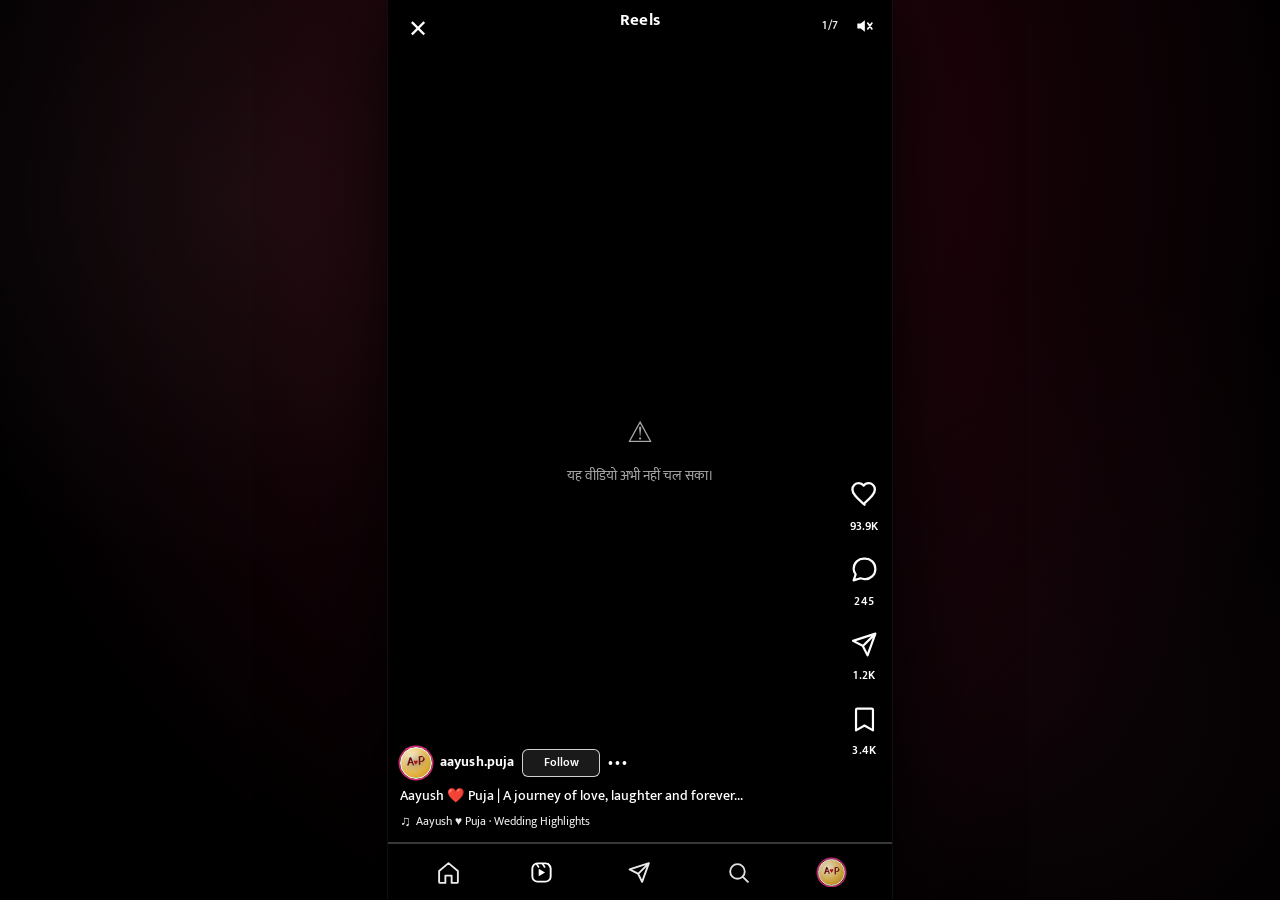
==== reels.html @ f819ce07 "add reels like insta" ====
<!doctype html>
<html lang="hi">
<head>
<meta charset="utf-8">
<link rel="icon" href="data:image/svg+xml,%3Csvg xmlns='http://www.w3.org/2000/svg' viewBox='0 0 64 64'%3E%3Crect width='64' height='64' rx='14' fill='%238b1e3f'/%3E%3Cpath d='M32 50s-16-9.7-16-22a9 9 0 0 1 16-5.6A9 9 0 0 1 48 28c0 12.3-16 22-16 22z' fill='%23f4d58d'/%3E%3C/svg%3E">
<meta name="viewport" content="width=device-width,initial-scale=1,viewport-fit=cover">
<meta name="theme-color" content="#050205">
<meta name="referrer" content="strict-origin-when-cross-origin">
<title>Wedding Reels — आयुष ♥ पूजा</title>
<meta name="description" content="आयुष और पूजा की शादी की खूबसूरत झलकियाँ — Wedding Reels">
<meta property="og:title" content="Wedding Reels — आयुष ♥ पूजा">
<meta property="og:description" content="हमारी शादी की खूबसूरत झलकियाँ देखें ❤️">
<link rel="preconnect" href="https://fonts.googleapis.com">
<link rel="preconnect" href="https://fonts.gstatic.com" crossorigin>
<link href="https://fonts.googleapis.com/css2?family=Yatra+One&family=Mukta:wght@400;500;600;700&display=swap" rel="stylesheet">
<link rel="stylesheet" href="reels.css">
</head>
<body class="reels-page">
<div class="reels-bg" aria-hidden="true"></div>
<main class="reels-app" aria-label="Wedding Reels">
  <div class="reels-stage">
    <div class="reels-viewport" id="reelsViewport" tabindex="0" role="region" aria-label="शादी की झलकियाँ — ऊपर या नीचे स्वाइप करें">
      <div class="reels-loading" id="reelsLoading" role="status">
        <span class="reels-spin" aria-hidden="true"></span>
        <span>यादगार पल तैयार हो रहे हैं…</span>
      </div>
      <div class="reels-track" id="reelsTrack" hidden></div>
      <div class="reels-empty" id="reelsEmpty" hidden>
        <span class="reels-empty-ic" aria-hidden="true">🎬</span>
        <p>अभी कोई वीडियो उपलब्ध नहीं है।</p>
        <p class="reels-empty-sub">जल्द ही खूबसूरत पल यहाँ सजेंगे।</p>
        <a class="reels-empty-link" href="index.html">आमंत्रण पर वापस जाएँ</a>
      </div>
    </div>

    <a class="reels-close" id="reelsClose" href="index.html" aria-label="Reels बंद करें" title="बंद करें">✕</a>

    <div class="reels-ui" id="reelsUi" hidden>
      <header class="reels-topbar">
        <span class="reels-title">Reels</span>
        <div class="reels-top-actions">
          <span class="reels-count" id="reelsCount" aria-live="polite">1/10</span>
          <button class="reels-mute" id="reelsMute" type="button" aria-label="आवाज़ चालू करें" aria-pressed="true">
            <svg viewBox="0 0 24 24" aria-hidden="true"><path d="M4 9v6h4l5 4V5L8 9H4z" fill="currentColor"/><path d="M16.5 8.5l5 7M21.5 8.5l-5 7" fill="none" stroke="currentColor" stroke-width="2" stroke-linecap="round"/></svg>
          </button>
        </div>
      </header>

      <div class="reels-rail" role="group" aria-label="Reel interactions">
        <button class="reels-act" id="reelsLike" type="button" aria-label="पसंद करें" aria-pressed="false">
          <span class="reels-act-ic">
            <svg class="heart" viewBox="0 0 24 24" aria-hidden="true"><path d="M12 20.5l-1.5-1.4C5.4 14.6 2 11.5 2 7.8 2 4.9 4.3 2.6 7.2 2.6c1.6 0 3.1.7 4.1 2 .9-1.3 2.5-2 4.1-2 2.9 0 5.2 2.3 5.2 5.2 0 3.7-3.4 6.8-8.5 11.3L12 20.5z"/></svg>
            <span class="reels-burst" aria-hidden="true">❤</span>
          </span>
          <span class="reels-act-num" id="reelsLikeCount">93.9K</span>
        </button>

        <button class="reels-act" id="reelsComment" type="button" aria-label="टिप्पणियाँ देखें">
          <span class="reels-act-ic">
            <svg viewBox="0 0 24 24" aria-hidden="true"><path d="M21 11.5a8.4 8.4 0 0 1-9 8.4 9.6 9.6 0 0 1-3.3-.6L3 21l1.7-4.9A8.2 8.2 0 0 1 3 11.5 8.4 8.4 0 0 1 12 3a8.4 8.4 0 0 1 9 8.5z" fill="none" stroke="currentColor" stroke-width="1.8" stroke-linejoin="round"/></svg>
          </span>
          <span class="reels-act-num" id="reelsCommentCount">245</span>
        </button>

        <button class="reels-act" id="reelsShare" type="button" aria-label="शेयर करें">
          <span class="reels-act-ic">
            <svg viewBox="0 0 24 24" aria-hidden="true"><path d="M21 3L10.5 13.5M21 3l-6.5 18-4-8-8-4L21 3z" fill="none" stroke="currentColor" stroke-width="1.8" stroke-linejoin="round"/></svg>
          </span>
          <span class="reels-act-num" id="reelsShareCount">1.2K</span>
        </button>

        <button class="reels-act" id="reelsSave" type="button" aria-label="सेव करें" aria-pressed="false">
          <span class="reels-act-ic">
            <svg class="bookmark" viewBox="0 0 24 24" aria-hidden="true"><path d="M6 3h12a1 1 0 0 1 1 1v17l-7-4-7 4V4a1 1 0 0 1 1-1z" fill="none" stroke="currentColor" stroke-width="1.8" stroke-linejoin="round"/></svg>
          </span>
          <span class="reels-act-num" id="reelsSaveCount">3.4K</span>
        </button>
      </div>

      <div class="reels-info">
        <div class="reels-profile-row">
          <span class="reels-avatar" aria-hidden="true"><span>A</span><i>♥</i><span>P</span></span>
          <span class="reels-username">aayush.puja</span>
          <button class="reels-follow" id="reelsFollow" type="button" aria-pressed="false">Follow</button>
          <span class="reels-more" aria-hidden="true">•••</span>
        </div>
        <p class="reels-caption">Aayush ❤️ Puja | A journey of love, laughter and forever...</p>
        <p class="reels-audio"><span aria-hidden="true">♫</span> Aayush ♥ Puja · Wedding Highlights</p>
      </div>

      <div class="reels-pause" id="reelsPause" aria-hidden="true">
        <svg viewBox="0 0 24 24" aria-hidden="true"><path d="M8 5v14l11-7z" fill="currentColor"/></svg>
      </div>

      <div class="reels-progress" aria-hidden="true"><span id="reelsProgressBar"></span></div>

      <nav class="reels-nav" aria-label="Reels navigation">
        <a class="reels-nav-item" href="index.html" aria-label="Home">
          <svg viewBox="0 0 24 24" aria-hidden="true"><path d="M3 10.5L12 3l9 7.5V21a1 1 0 0 1-1 1h-5v-7H9v7H4a1 1 0 0 1-1-1z" fill="none" stroke="currentColor" stroke-width="1.8" stroke-linejoin="round"/></svg>
        </a>
        <span class="reels-nav-item is-active" aria-current="page" aria-label="Reels">
          <svg viewBox="0 0 24 24" aria-hidden="true"><rect x="3.2" y="3.2" width="17.6" height="17.6" rx="5" fill="none" stroke="currentColor" stroke-width="1.8"/><path d="M9.3 8.4v7.2l6.1-3.6z" fill="currentColor"/><path d="M7.2 3.7l2 3M13 3.7l2 3M18.4 3.7l2 3" fill="none" stroke="currentColor" stroke-width="1.6" stroke-linecap="round"/></svg>
        </span>
        <button class="reels-nav-item" id="reelsNavShare" type="button" aria-label="Share Reel">
          <svg viewBox="0 0 24 24" aria-hidden="true"><path d="M21 3L10.5 13.5M21 3l-6.5 18-4-8-8-4L21 3z" fill="none" stroke="currentColor" stroke-width="1.8" stroke-linejoin="round"/></svg>
        </button>
        <span class="reels-nav-item is-static" aria-hidden="true">
          <svg viewBox="0 0 24 24" aria-hidden="true"><circle cx="11" cy="11" r="7" fill="none" stroke="currentColor" stroke-width="1.8"/><path d="M16.2 16.2L21 21" fill="none" stroke="currentColor" stroke-width="1.8" stroke-linecap="round"/></svg>
        </span>
        <span class="reels-nav-item is-static" aria-hidden="true">
          <span class="reels-nav-avatar"><span>A</span><i>♥</i><span>P</span></span>
        </span>
      </nav>
    </div>
  </div>
</main>

<div class="reels-sheet" id="reelsSheet" hidden>
  <div class="reels-sheet-backdrop" data-reels-close="comments"></div>
  <div class="reels-sheet-panel" role="dialog" aria-modal="true" aria-labelledby="reelsSheetTitle">
    <div class="reels-sheet-handle" aria-hidden="true"></div>
    <div class="reels-sheet-head"><h3 id="reelsSheetTitle">टिप्पणियाँ <span id="reelsSheetCount">245</span></h3><button class="reels-sheet-close" id="reelsSheetClose" type="button" aria-label="बंद करें">✕</button></div>
    <div class="reels-comments" id="reelsComments"></div>
  </div>
</div>

<div class="reels-sheet" id="reelsShareSheet" hidden>
  <div class="reels-sheet-backdrop" data-reels-close="share"></div>
  <div class="reels-sheet-panel reels-share-panel" role="dialog" aria-modal="true" aria-labelledby="reelsShareTitle">
    <div class="reels-sheet-handle" aria-hidden="true"></div>
    <div class="reels-sheet-head"><h3 id="reelsShareTitle">शेयर करें</h3><button class="reels-sheet-close" id="reelsShareClose" type="button" aria-label="बंद करें">✕</button></div>
    <div class="reels-share-body">
      <a class="reels-share-btn wa" id="reelsShareWa" target="_blank" rel="noopener noreferrer">WhatsApp पर शेयर करें</a>
      <button class="reels-share-btn copy" id="reelsShareCopy" type="button">लिंक कॉपी करें</button>
      <p class="reels-share-status" id="reelsShareStatus" role="status"></p>
    </div>
  </div>
</div>

<script src="config.js"></script>
<script src="reels.js"></script>
</body>
</html>
---- reels.css ----
:root{
  --nav-h:56px;
  --rose:#ff3040;
  --white:#fff;
  --muted:#a8a8a8;
  --panel:#1c1c1e;
  --font-body:Mukta,"Noto Sans Devanagari",sans-serif;
  --font-display:"Yatra One","Noto Serif Devanagari",serif;
}
*{box-sizing:border-box;margin:0}
html,body{height:100%}
body{
  font-family:var(--font-body);
  color:var(--white);
  background:#000;
  line-height:1.5;
  overflow:hidden;
  -webkit-font-smoothing:antialiased;
}
button,a{font:inherit}
button{border:0;background:none;color:inherit;cursor:pointer}
a{color:inherit}
svg{display:block}
.reels-page{min-height:100vh;min-height:100svh;overflow:hidden}
.reels-bg{
  position:fixed;
  inset:0;
  z-index:0;
  background:
    radial-gradient(ellipse at 50% 18%,#3b0814 0,#120206 46%,#000 78%),
    radial-gradient(ellipse at 50% 108%,#4a070d 0,#120206 44%,#000 80%);
}
.reels-bg::before{
  content:"";
  position:absolute;
  inset:0;
  background:
    radial-gradient(circle at 18% 22%,#ffffff0a,#0000 30%),
    radial-gradient(circle at 82% 78%,#e0457b0d,#0000 34%);
  pointer-events:none;
}
.reels-app{
  position:relative;
  z-index:1;
  height:100vh;
  height:100svh;
  display:flex;
  justify-content:center;
  overflow:hidden;
}
.reels-stage{
  position:relative;
  isolation:isolate;
  height:100vh;
  height:100svh;
  width:min(100vw,calc(100vh * 9 / 16));
  width:min(100vw,calc(100svh * 9 / 16));
  max-width:520px;
  overflow:hidden;
  background:#000;
  box-shadow:0 0 90px #000;
}
.reels-viewport{
  position:relative;
  width:100%;
  height:100%;
  overflow-y:auto;
  overflow-x:hidden;
  scroll-snap-type:y mandatory;
  overscroll-behavior-y:contain;
  scrollbar-width:none;
  -webkit-overflow-scrolling:touch;
  touch-action:pan-y;
  outline:none;
  background:#000;
}
.reels-viewport::-webkit-scrollbar{display:none}
.reels-viewport:focus-visible{outline:2px solid var(--white);outline-offset:-4px}
.reels-track{display:flex;flex-direction:column;height:100%}
.reel-slide{
  position:relative;
  flex:0 0 100%;
  height:100%;
  overflow:hidden;
  scroll-snap-align:start;
  scroll-snap-stop:always;
  background:#000;
}
.reel-slide::after{
  content:"";
  position:absolute;
  inset:0;
  z-index:1;
  pointer-events:none;
  background:linear-gradient(#000000a6,#0000 20%,#0000 58%,#000000c9);
}
.reel-video{
  display:block;
  width:100%;
  height:100%;
  object-fit:cover;
  background:#000;
  cursor:pointer;
  -webkit-tap-highlight-color:transparent;
}
.reel-load{
  position:absolute;
  inset:0;
  z-index:2;
  display:grid;
  place-items:center;
  background:#000000d9;
  opacity:1;
  visibility:visible;
  transition:opacity .3s ease,visibility .3s ease;
}
.reel-slide.is-ready .reel-load{opacity:0;visibility:hidden;pointer-events:none}
.reel-slide.is-error .reel-load{display:none}
.reels-spin{
  display:block;
  width:34px;
  height:34px;
  border-radius:50%;
  border:2px solid #ffffff2b;
  border-top-color:var(--white);
  animation:reelspin .85s linear infinite;
}
@keyframes reelspin{to{transform:rotate(360deg)}}
.reel-err{
  position:absolute;
  inset:0;
  z-index:2;
  display:none;
  flex-direction:column;
  align-items:center;
  justify-content:center;
  gap:10px;
  padding:28px;
  text-align:center;
  background:#000;
  color:#e8e8e8;
}
.reel-slide.is-error .reel-err{display:flex}
.reel-err-ic{font-size:1.8rem;color:var(--muted)}
.reel-err p{max-width:250px;font-size:.9rem;line-height:1.6;color:var(--muted)}
.reels-loading,
.reels-empty{
  position:absolute;
  inset:0;
  z-index:2;
  display:flex;
  flex-direction:column;
  align-items:center;
  justify-content:center;
  gap:12px;
  padding:28px;
  text-align:center;
  color:#e8e8e8;
  background:#000;
}
.reels-loading[hidden],
.reels-empty[hidden],
.reels-ui[hidden],
.reels-track[hidden]{display:none!important}
.reels-loading span:last-child{font-size:.9rem;letter-spacing:.02em;color:var(--muted)}
.reels-empty-ic{font-size:2.2rem;filter:drop-shadow(0 4px 10px #000a)}
.reels-empty p{max-width:280px;font-size:.95rem;line-height:1.65}
.reels-empty .reels-empty-sub{font-size:.86rem;color:var(--muted)}
.reels-empty .reels-empty-link{
  margin-top:6px;
  display:inline-flex;
  align-items:center;
  justify-content:center;
  min-height:44px;
  padding:9px 20px;
  border-radius:10px;
  border:1px solid #ffffff66;
  background:#ffffff12;
  color:var(--white);
  text-decoration:none;
  font-weight:600;
  font-size:.88rem;
}
.reels-ui{
  position:absolute;
  inset:0;
  z-index:4;
  pointer-events:none;
}
.reels-close{
  position:absolute;
  top:calc(8px + env(safe-area-inset-top));
  left:8px;
  z-index:9;
  width:44px;
  height:44px;
  border-radius:50%;
  display:grid;
  place-items:center;
  text-decoration:none;
  color:var(--white);
  background:transparent;
  font-size:1.5rem;
  line-height:1;
  text-shadow:0 1px 8px #000;
  transition:transform .16s ease,opacity .16s ease;
}
.reels-close:hover{opacity:.82}
.reels-close:active{transform:scale(.9)}
.reels-close:focus-visible,
.reels-mute:focus-visible,
.reels-act:focus-visible .reels-act-ic,
.reels-follow:focus-visible,
.reels-nav-item:focus-visible,
.reels-sheet-close:focus-visible,
.reels-share-btn:focus-visible,
.reels-empty-link:focus-visible{
  outline:2px solid var(--white);
  outline-offset:3px;
}
.reels-topbar{
  position:absolute;
  top:0;
  left:0;
  right:0;
  z-index:3;
  min-height:calc(52px + env(safe-area-inset-top));
  padding:calc(8px + env(safe-area-inset-top)) 12px 20px;
  display:flex;
  align-items:flex-start;
  justify-content:center;
  background:linear-gradient(#0000009c,#0000);
  pointer-events:none;
}
.reels-title{
  color:var(--white);
  font-size:1.05rem;
  font-weight:700;
  letter-spacing:.01em;
  line-height:1.5;
  text-shadow:0 1px 6px #000;
}
.reels-top-actions{
  position:absolute;
  top:calc(8px + env(safe-area-inset-top));
  right:10px;
  display:flex;
  align-items:center;
  gap:8px;
  pointer-events:auto;
}
.reels-count{
  flex:none;
  color:var(--white);
  font-size:.74rem;
  font-weight:600;
  letter-spacing:.02em;
  line-height:1.5;
  text-shadow:0 1px 6px #000;
  opacity:.92;
}
.reels-mute{
  flex:none;
  width:36px;
  height:36px;
  border-radius:50%;
  display:grid;
  place-items:center;
  background:#0000004d;
  color:var(--white);
  backdrop-filter:blur(4px);
  transition:background .18s ease,transform .18s ease;
}
.reels-mute:hover{background:#00000073}
.reels-mute:active{transform:scale(.92)}
.reels-mute svg{width:20px;height:20px}
.reels-rail{
  position:absolute;
  right:6px;
  bottom:calc(var(--nav-h) + 86px + env(safe-area-inset-bottom));
  z-index:5;
  display:flex;
  flex-direction:column;
  align-items:center;
  gap:14px;
  pointer-events:auto;
}
.reels-act{
  display:flex;
  flex-direction:column;
  align-items:center;
  gap:3px;
  min-width:44px;
  padding:0;
  color:var(--white);
  line-height:1;
  -webkit-tap-highlight-color:transparent;
}
.reels-act-ic{
  position:relative;
  width:44px;
  height:44px;
  display:grid;
  place-items:center;
  filter:drop-shadow(0 2px 5px #000b);
  transition:transform .18s ease;
}
.reels-act:hover .reels-act-ic{transform:scale(1.06)}
.reels-act:active .reels-act-ic{transform:scale(.9)}
.reels-act-ic svg{width:29px;height:29px;display:block}
.reels-act .heart path{
  fill:none;
  stroke:var(--white);
  stroke-width:1.9;
  stroke-linejoin:round;
  transition:fill .18s ease,stroke .18s ease;
}
.reels-act.is-liked .heart path{fill:var(--rose);stroke:var(--rose)}
.reels-act.is-liked .reels-act-ic svg{animation:reelHeartPop .4s ease}
.reels-act.is-saved .bookmark path{fill:var(--white);stroke:var(--white)}
.reels-burst{
  position:absolute;
  inset:0;
  display:grid;
  place-items:center;
  font-size:1.65rem;
  color:var(--rose);
  opacity:0;
  transform:scale(.4);
  pointer-events:none;
}
.reels-act.is-liked .reels-burst{animation:reelHeartBurst .55s ease-out}
@keyframes reelHeartPop{0%{transform:scale(.65)}55%{transform:scale(1.2)}100%{transform:scale(1)}}
@keyframes reelHeartBurst{0%{opacity:.95;transform:scale(.4)}70%{opacity:0;transform:scale(1.7)}100%{opacity:0;transform:scale(1.8)}}
.reels-act-num{
  color:var(--white);
  font-size:.72rem;
  font-weight:600;
  letter-spacing:.01em;
  line-height:1.2;
  text-shadow:0 1px 4px #000;
}
.reels-info{
  position:absolute;
  left:12px;
  right:76px;
  bottom:calc(var(--nav-h) + 12px + env(safe-area-inset-bottom));
  z-index:5;
  display:flex;
  flex-direction:column;
  gap:7px;
  pointer-events:none;
  text-shadow:0 1px 8px #000c;
}
.reels-profile-row{
  display:flex;
  align-items:center;
  gap:8px;
  min-width:0;
}
.reels-avatar{
  flex:none;
  width:32px;
  height:32px;
  border-radius:50%;
  display:flex;
  align-items:center;
  justify-content:center;
  gap:1px;
  background:radial-gradient(circle at 35% 30%,#fff6d8,#e8b84a 58%,#b8860b);
  border:1.5px solid var(--white);
  box-shadow:0 0 0 1.5px #d62976,0 2px 8px #0008;
  color:#6d0a14;
  font-family:var(--font-display);
  font-size:.66rem;
  line-height:1;
  letter-spacing:0;
}
.reels-avatar i{font-style:normal;color:#c1121f;font-size:.5rem;margin:0 -1px}
.reels-username{
  min-width:0;
  overflow:hidden;
  text-overflow:ellipsis;
  white-space:nowrap;
  color:var(--white);
  font-size:.9rem;
  font-weight:700;
  letter-spacing:.01em;
}
.reels-follow{
  flex:none;
  min-width:78px;
  height:28px;
  padding:0 12px;
  border:1px solid #ffffffcc;
  border-radius:6px;
  background:#ffffff1a;
  color:var(--white);
  font-size:.78rem;
  font-weight:600;
  line-height:1;
  pointer-events:auto;
  backdrop-filter:blur(4px);
  transition:background .18s ease,border-color .18s ease,color .18s ease;
}
.reels-follow:hover{background:#ffffff29}
.reels-follow.is-following{
  background:#ffffff1f;
  border-color:#ffffff5c;
  color:#e8e8e8;
}
.reels-more{
  flex:none;
  color:var(--white);
  font-size:.86rem;
  font-weight:700;
  letter-spacing:2px;
  line-height:1;
}
.reels-caption{
  display:-webkit-box;
  -webkit-line-clamp:3;
  -webkit-box-orient:vertical;
  overflow:hidden;
  color:var(--white);
  font-size:.88rem;
  font-weight:500;
  line-height:1.35;
  overflow-wrap:anywhere;
}
.reels-audio{
  display:flex;
  align-items:center;
  gap:5px;
  min-width:0;
  overflow:hidden;
  white-space:nowrap;
  text-overflow:ellipsis;
  color:#ededed;
  font-size:.76rem;
  line-height:1.4;
}
.reels-audio span{flex:none;font-size:.9rem}
.reels-pause{
  position:absolute;
  inset:0;
  z-index:3;
  display:grid;
  place-items:center;
  opacity:0;
  pointer-events:none;
  transition:opacity .16s ease;
}
.reels-pause.is-visible{opacity:1}
.reels-pause svg{
  width:72px;
  height:72px;
  color:var(--white);
  opacity:.92;
  filter:drop-shadow(0 4px 16px #000b);
}
.reels-progress{
  position:absolute;
  left:0;
  right:0;
  bottom:calc(var(--nav-h) + env(safe-area-inset-bottom));
  z-index:6;
  height:2px;
  background:#ffffff38;
  overflow:hidden;
  pointer-events:none;
}
.reels-progress span{
  display:block;
  width:0;
  height:100%;
  background:var(--white);
  transition:width .1s linear;
}
.reels-nav{
  position:absolute;
  left:0;
  right:0;
  bottom:0;
  z-index:7;
  height:calc(var(--nav-h) + env(safe-area-inset-bottom));
  padding:0 14px env(safe-area-inset-bottom);
  display:flex;
  align-items:center;
  justify-content:space-between;
  background:linear-gradient(#0000,#000000e8 34%);
  pointer-events:auto;
}
.reels-nav-item{
  flex:1;
  height:100%;
  display:grid;
  place-items:center;
  color:var(--white);
  text-decoration:none;
  opacity:.92;
  -webkit-tap-highlight-color:transparent;
}
.reels-nav-item svg{
  width:25px;
  height:25px;
  filter:drop-shadow(0 1px 4px #000);
}
.reels-nav-item.is-active{opacity:1}
.reels-nav-item.is-static{cursor:default;opacity:.88}
.reels-nav-avatar{
  width:27px;
  height:27px;
  border-radius:50%;
  display:flex;
  align-items:center;
  justify-content:center;
  gap:1px;
  background:radial-gradient(circle at 35% 30%,#fff6d8,#e8b84a 58%,#b8860b);
  border:1.5px solid var(--white);
  box-shadow:0 0 0 1.5px #d62976;
  color:#6d0a14;
  font-family:var(--font-display);
  font-size:.56rem;
  line-height:1;
}
.reels-nav-avatar i{font-style:normal;color:#c1121f;font-size:.44rem;margin:0 -1px}
.reels-sheet{
  position:fixed;
  inset:0;
  z-index:80;
  display:flex;
  align-items:flex-end;
  justify-content:center;
  visibility:hidden;
  opacity:0;
  transition:opacity .25s ease,visibility .25s ease;
}
.reels-sheet.is-open{visibility:visible;opacity:1}
.reels-sheet[hidden]{display:none}
.reels-sheet-backdrop{position:absolute;inset:0;background:#000000b8;backdrop-filter:blur(2px)}
.reels-sheet-panel{
  position:relative;
  z-index:1;
  width:min(100%,480px);
  max-height:min(82svh,720px);
  display:flex;
  flex-direction:column;
  overflow:hidden;
  background:var(--panel);
  border-radius:16px 16px 0 0;
  box-shadow:0 -20px 60px #000c;
  transform:translateY(105%);
  transition:transform .32s cubic-bezier(.2,.8,.2,1);
}
.reels-sheet.is-open .reels-sheet-panel{transform:translateY(0)}
.reels-sheet-handle{width:38px;height:4px;border-radius:4px;background:#5c5c5e;margin:9px auto 2px;flex:none}
.reels-sheet-head{
  display:flex;
  align-items:center;
  justify-content:space-between;
  gap:12px;
  padding:8px 16px 12px;
  border-bottom:1px solid #ffffff14;
  flex:none;
}
.reels-sheet-head h3{
  display:flex;
  align-items:center;
  gap:8px;
  margin:0;
  color:var(--white);
  font-size:1rem;
  font-weight:700;
  line-height:1.4;
}
.reels-sheet-head h3 span{
  padding:1px 8px;
  border-radius:999px;
  background:#ffffff14;
  color:var(--muted);
  font-size:.76rem;
  font-weight:600;
}
.reels-sheet-close{
  flex:none;
  width:36px;
  height:36px;
  border-radius:50%;
  display:grid;
  place-items:center;
  background:#2c2c2e;
  color:var(--white);
  font-size:1rem;
  line-height:1;
  transition:background .18s ease,transform .18s ease;
}
.reels-sheet-close:hover{background:#3a3a3c}
.reels-sheet-close:active{transform:scale(.92)}
.reels-comments{
  flex:1;
  min-height:120px;
  overflow-y:auto;
  overscroll-behavior:contain;
  padding:12px 16px calc(18px + env(safe-area-inset-bottom));
  display:flex;
  flex-direction:column;
  gap:15px;
}
.reels-comment{display:flex;gap:10px;align-items:flex-start}
.reels-cavatar{
  flex:none;
  width:32px;
  height:32px;
  border-radius:50%;
  display:grid;
  place-items:center;
  background:var(--ca,#8e0f22);
  border:1px solid #ffffff2e;
  color:var(--white);
  font-size:.68rem;
  font-weight:700;
  line-height:1;
}
.reels-cbody{min-width:0;flex:1}
.reels-cbody .cu{color:var(--white);font-size:.84rem;font-weight:700;line-height:1.35}
.reels-cbody .ct{margin:1px 0 2px;color:#e2e2e2;font-size:.88rem;line-height:1.5;overflow-wrap:anywhere}
.reels-cmeta{display:flex;gap:10px;color:#8e8e93;font-size:.68rem;line-height:1.4}
.reels-share-panel{max-height:none}
.reels-share-body{
  display:flex;
  flex-direction:column;
  gap:10px;
  padding:14px 16px calc(18px + env(safe-area-inset-bottom));
}
.reels-share-btn{
  display:flex;
  align-items:center;
  justify-content:center;
  gap:8px;
  min-height:48px;
  border-radius:10px;
  text-decoration:none;
  color:var(--white);
  font-size:.95rem;
  font-weight:600;
  transition:filter .18s ease,background .18s ease;
}
.reels-share-btn.wa{background:#25d366;color:#053b1a}
.reels-share-btn.wa:hover{filter:brightness(1.05)}
.reels-share-btn.copy{background:#2c2c2e;color:var(--white)}
.reels-share-btn.copy:hover{background:#3a3a3c}
.reels-share-status{
  min-height:1.2em;
  padding:0;
  color:var(--muted);
  font-size:.78rem;
  line-height:1.4;
  text-align:center;
}
body.reels-sheet-open{overflow:hidden}

@media(min-width:760px){
  .reels-stage{border-left:1px solid #ffffff0f;border-right:1px solid #ffffff0f}
}
@media(max-width:420px){
  :root{--nav-h:54px}
  .reels-close{top:calc(7px + env(safe-area-inset-top));left:6px;width:42px;height:42px}
  .reels-topbar{padding-left:8px;padding-right:8px}
  .reels-title{font-size:1rem}
  .reels-top-actions{right:8px;gap:6px}
  .reels-count{font-size:.7rem}
  .reels-rail{right:2px;gap:12px}
  .reels-act-ic{width:42px;height:42px}
  .reels-act-ic svg{width:27px;height:27px}
  .reels-act-num{font-size:.68rem}
  .reels-info{left:10px;right:70px;gap:6px}
  .reels-avatar{width:30px;height:30px;font-size:.62rem}
  .reels-username{font-size:.86rem}
  .reels-follow{min-width:72px;padding:0 10px;font-size:.74rem}
  .reels-caption{font-size:.84rem}
  .reels-audio{font-size:.72rem}
  .reels-nav{padding-left:8px;padding-right:8px}
  .reels-nav-item svg{width:24px;height:24px}
  .reels-sheet-panel{max-height:84svh}
}
@media(max-height:560px){
  :root{--nav-h:50px}
  .reels-topbar{min-height:calc(46px + env(safe-area-inset-top));padding-bottom:14px}
  .reels-close{top:calc(5px + env(safe-area-inset-top));width:38px;height:38px;font-size:1.35rem}
  .reels-title{font-size:.96rem}
  .reels-mute{width:32px;height:32px}
  .reels-mute svg{width:18px;height:18px}
  .reels-rail{bottom:calc(var(--nav-h) + 54px + env(safe-area-inset-bottom));gap:7px}
  .reels-act-ic{width:38px;height:38px}
  .reels-act-ic svg{width:24px;height:24px}
  .reels-act-num{font-size:.64rem}
  .reels-info{bottom:calc(var(--nav-h) + 7px + env(safe-area-inset-bottom));gap:4px}
  .reels-avatar{width:27px;height:27px;font-size:.58rem}
  .reels-username{font-size:.82rem}
  .reels-follow{height:25px;min-width:68px;font-size:.7rem}
  .reels-caption{font-size:.8rem;-webkit-line-clamp:2}
  .reels-audio{font-size:.68rem}
  .reels-pause svg{width:58px;height:58px}
}
@media(max-height:440px){
  :root{--nav-h:46px}
  .reels-topbar{min-height:calc(42px + env(safe-area-inset-top))}
  .reels-rail{bottom:calc(var(--nav-h) + 38px + env(safe-area-inset-bottom));gap:5px}
  .reels-act-ic{width:34px;height:34px}
  .reels-act-ic svg{width:22px;height:22px}
  .reels-act-num{font-size:.6rem}
  .reels-info{bottom:calc(var(--nav-h) + 4px + env(safe-area-inset-bottom))}
  .reels-profile-row{gap:6px}
  .reels-caption{-webkit-line-clamp:1}
  .reels-audio{display:none}
  .reels-nav-item svg{width:22px;height:22px}
  .reels-nav-avatar{width:24px;height:24px;font-size:.5rem}
}
@media(prefers-reduced-motion:reduce){
  .reels-spin{animation:none!important}
  .reels-act.is-liked .reels-act-ic svg,
  .reels-act.is-liked .reels-burst{animation:none!important}
  .reels-sheet-panel,
  .reels-sheet,
  .reels-pause,
  .reels-progress span,
  .reels-act-ic,
  .reels-mute,
  .reels-close{transition:none}
}
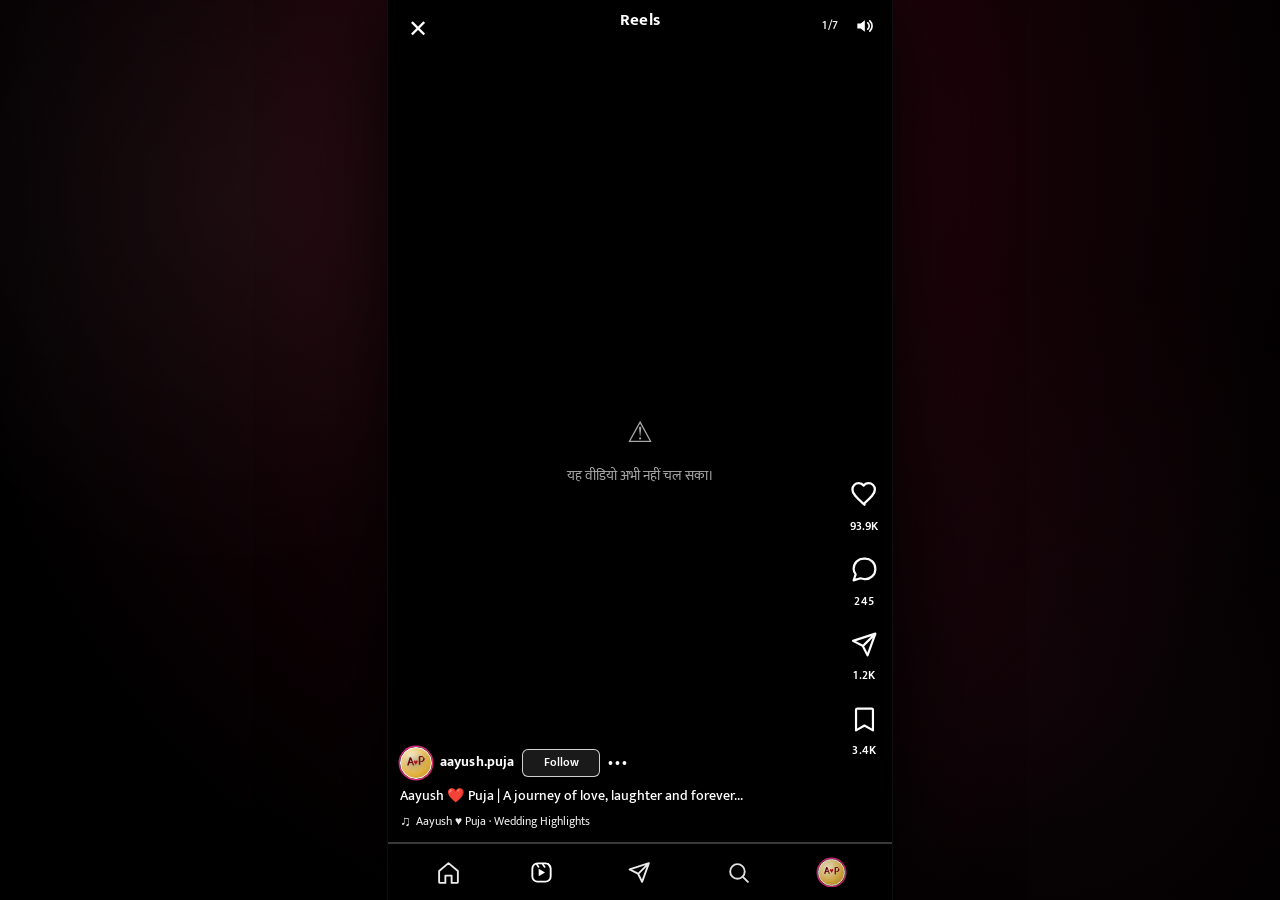
==== commit 810f452a: "reels auto play" ====
--- a/reels.html
+++ b/reels.html
@@ -40,8 +40,8 @@
         <span class="reels-title">Reels</span>
         <div class="reels-top-actions">
           <span class="reels-count" id="reelsCount" aria-live="polite">1/10</span>
-          <button class="reels-mute" id="reelsMute" type="button" aria-label="आवाज़ चालू करें" aria-pressed="true">
-            <svg viewBox="0 0 24 24" aria-hidden="true"><path d="M4 9v6h4l5 4V5L8 9H4z" fill="currentColor"/><path d="M16.5 8.5l5 7M21.5 8.5l-5 7" fill="none" stroke="currentColor" stroke-width="2" stroke-linecap="round"/></svg>
+          <button class="reels-mute" id="reelsMute" type="button" aria-label="आवाज़ बंद करें" aria-pressed="true">
+            <svg viewBox="0 0 24 24" aria-hidden="true"><path d="M4 9v6h4l5 4V5L8 9H4z" fill="currentColor"/><path d="M16.5 8.2a5 5 0 0 1 0 7.6M19 5.8a8.5 8.5 0 0 1 0 12.4" fill="none" stroke="currentColor" stroke-width="2" stroke-linecap="round"/></svg>
           </button>
         </div>
       </header>
@@ -92,6 +92,11 @@
         <svg viewBox="0 0 24 24" aria-hidden="true"><path d="M8 5v14l11-7z" fill="currentColor"/></svg>
       </div>
 
+      <button class="reels-gate" id="reelsGate" type="button" aria-label="आवाज़ के साथ चलाएँ" hidden>
+        <span class="reels-gate-ic" aria-hidden="true"><svg viewBox="0 0 24 24"><path d="M8 5v14l11-7z" fill="currentColor"/></svg></span>
+        <span class="reels-gate-txt" id="reelsGateText">आवाज़ के साथ चलाएँ</span>
+      </button>
+
       <div class="reels-progress" aria-hidden="true"><span id="reelsProgressBar"></span></div>
 
       <nav class="reels-nav" aria-label="Reels navigation">
--- a/reels.css
+++ b/reels.css
@@ -211,6 +211,7 @@
 .reels-mute:focus-visible,
 .reels-act:focus-visible .reels-act-ic,
 .reels-follow:focus-visible,
+.reels-gate:focus-visible,
 .reels-nav-item:focus-visible,
 .reels-sheet-close:focus-visible,
 .reels-share-btn:focus-visible,
@@ -459,6 +460,46 @@
   opacity:.92;
   filter:drop-shadow(0 4px 16px #000b);
 }
+.reels-gate{
+  position:absolute;
+  left:50%;
+  top:50%;
+  z-index:6;
+  display:flex;
+  align-items:center;
+  gap:9px;
+  max-width:calc(100% - 32px);
+  min-height:48px;
+  padding:10px 16px;
+  transform:translate(-50%,-50%);
+  border:1px solid #ffffff4d;
+  border-radius:999px;
+  background:#000000b8;
+  color:var(--white);
+  box-shadow:0 8px 28px #000a;
+  backdrop-filter:blur(8px);
+  font-size:.82rem;
+  font-weight:600;
+  line-height:1.25;
+  text-align:left;
+  pointer-events:auto;
+  transition:background .18s ease,transform .18s ease;
+}
+.reels-gate[hidden]{display:none}
+.reels-gate:hover{background:#000000d9}
+.reels-gate:active{transform:translate(-50%,-50%) scale(.96)}
+.reels-gate-ic{
+  flex:none;
+  width:28px;
+  height:28px;
+  border-radius:50%;
+  display:grid;
+  place-items:center;
+  background:var(--white);
+  color:#000;
+}
+.reels-gate-ic svg{width:16px;height:16px;margin-left:1px}
+.reels-gate-txt{min-width:0}
 .reels-progress{
   position:absolute;
   left:0;
@@ -702,6 +743,7 @@
   .reels-caption{font-size:.8rem;-webkit-line-clamp:2}
   .reels-audio{font-size:.68rem}
   .reels-pause svg{width:58px;height:58px}
+  .reels-gate{min-height:44px;padding:8px 14px;font-size:.76rem}
 }
 @media(max-height:440px){
   :root{--nav-h:46px}
@@ -724,6 +766,7 @@
   .reels-sheet-panel,
   .reels-sheet,
   .reels-pause,
+  .reels-gate,
   .reels-progress span,
   .reels-act-ic,
   .reels-mute,
